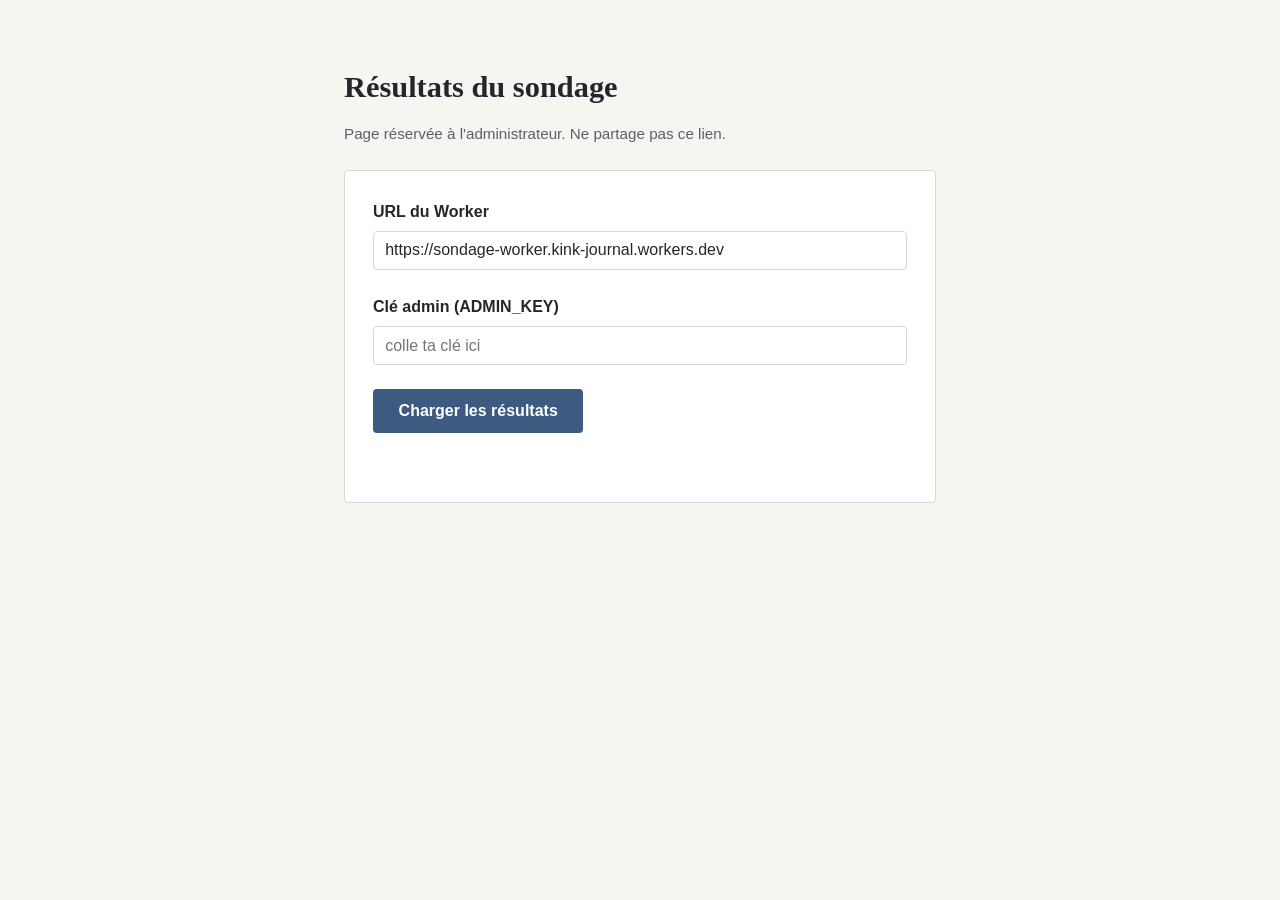
==== admin.html @ 7d80bc04 "Create admin.html" ====
<!DOCTYPE html>
<html lang="fr">
<head>
<meta charset="UTF-8">
<meta name="viewport" content="width=device-width, initial-scale=1.0">
<title>Résultats — admin</title>
<link rel="stylesheet" href="style.css">
</head>
<body>
<main>
  <h1>Résultats du sondage</h1>
  <p class="muted">Page réservée à l'administrateur. Ne partage pas ce lien.</p>

  <div class="card">
    <div class="field">
      <label for="worker">URL du Worker</label>
      <input type="text" id="worker" value="https://sondage-worker.kink-journal.workers.dev">
    </div>
    <div class="field">
      <label for="key">Clé admin (ADMIN_KEY)</label>
      <input type="text" id="key" placeholder="colle ta clé ici">
    </div>
    <button id="loadBtn">Charger les résultats</button>
    <p class="error-message" id="error"></p>
  </div>

  <p id="count" class="muted"></p>

  <div style="overflow-x:auto;">
    <table id="results" style="width:100%; border-collapse: collapse; font-size: 0.85rem;"></table>
  </div>
</main>

<script>
  const loadBtn = document.getElementById("loadBtn");
  const errorBox = document.getElementById("error");
  const countBox = document.getElementById("count");
  const table = document.getElementById("results");

  loadBtn.addEventListener("click", async () => {
    errorBox.textContent = "";
    table.innerHTML = "";
    countBox.textContent = "";

    const worker = document.getElementById("worker").value.trim().replace(/\/$/, "");
    const key = document.getElementById("key").value.trim();

    if (!worker || !key) {
      errorBox.textContent = "Renseigne l'URL du Worker et la clé admin.";
      return;
    }

    loadBtn.disabled = true;
    loadBtn.textContent = "Chargement…";

    try {
      const res = await fetch(worker + "/export", {
        headers: { "Authorization": "Bearer " + key }
      });

      if (res.status === 401) throw new Error("Clé admin incorrecte.");
      if (!res.ok) throw new Error("Erreur serveur (" + res.status + ")");

      const data = await res.json();

      if (!Array.isArray(data) || data.length === 0) {
        countBox.textContent = "Aucune réponse pour le moment.";
        return;
      }

      countBox.textContent = data.length + " réponse(s)";

      const columns = Object.keys(data[0]);
      const thead = document.createElement("tr");
      columns.forEach(col => {
        const th = document.createElement("th");
        th.textContent = col;
        th.style.cssText = "border:1px solid #d9d7d1; padding:6px 8px; background:#efedea; text-align:left; position:sticky; top:0;";
        thead.appendChild(th);
      });
      table.appendChild(thead);

      data.forEach(row => {
        const tr = document.createElement("tr");
        columns.forEach(col => {
          const td = document.createElement("td");
          td.textContent = row[col] === null || row[col] === undefined ? "" : row[col];
          td.style.cssText = "border:1px solid #d9d7d1; padding:6px 8px; white-space:nowrap;";
          tr.appendChild(td);
        });
        table.appendChild(tr);
      });
    } catch (err) {
      errorBox.textContent = err.message;
    } finally {
      loadBtn.disabled = false;
      loadBtn.textContent = "Charger les résultats";
    }
  });
</script>
</body>
</html>
---- style.css ----
:root {
  --bg: #f6f5f2;
  --ink: #24262b;
  --muted: #5b5f68;
  --line: #d9d7d1;
  --accent: #3d5a80;
  --accent-ink: #ffffff;
  --error: #a4292b;
  --radius: 4px;
}

* { box-sizing: border-box; }

html, body {
  margin: 0;
  padding: 0;
  background: var(--bg);
  color: var(--ink);
  font-family: -apple-system, "Segoe UI", Helvetica, Arial, sans-serif;
  line-height: 1.6;
}

h1, h2, h3 {
  font-family: Georgia, "Iowan Old Style", "Palatino Linotype", serif;
  font-weight: 600;
  line-height: 1.25;
  color: var(--ink);
}

main {
  max-width: 640px;
  margin: 0 auto;
  padding: 3rem 1.5rem 5rem;
}

h1 { font-size: 1.9rem; margin-bottom: 0.5rem; }
h2 { font-size: 1.25rem; margin-top: 2.5rem; }

p { color: var(--ink); }
.muted { color: var(--muted); font-size: 0.95rem; }

ul { padding-left: 1.2rem; }
li { margin-bottom: 0.4rem; }

.card {
  background: #fff;
  border: 1px solid var(--line);
  border-radius: var(--radius);
  padding: 1.75rem;
  margin-top: 1.5rem;
}

.field {
  margin-bottom: 1.5rem;
}

label {
  display: block;
  font-weight: 600;
  margin-bottom: 0.4rem;
}

.hint {
  display: block;
  font-weight: 400;
  color: var(--muted);
  font-size: 0.88rem;
  margin-top: 0.2rem;
}

input[type="number"],
input[type="text"],
select,
textarea {
  width: 100%;
  padding: 0.6rem 0.7rem;
  border: 1px solid var(--line);
  border-radius: var(--radius);
  background: #fff;
  color: var(--ink);
  font-size: 1rem;
  font-family: inherit;
}

input:focus, select:focus, textarea:focus, button:focus, input[type="checkbox"]:focus {
  outline: 2px solid var(--accent);
  outline-offset: 2px;
}

fieldset {
  border: 1px solid var(--line);
  border-radius: var(--radius);
  padding: 0.9rem 1rem;
  margin: 0;
}

legend {
  font-weight: 600;
  padding: 0 0.4rem;
}

.radio-row {
  display: flex;
  align-items: center;
  gap: 0.5rem;
  margin: 0.35rem 0;
  font-weight: 400;
}

.radio-row label {
  font-weight: 400;
  margin: 0;
  display: inline;
}

.checkbox-row {
  display: flex;
  align-items: flex-start;
  gap: 0.6rem;
  margin-bottom: 0.9rem;
}

.checkbox-row input { margin-top: 0.3rem; }
.checkbox-row label { font-weight: 400; margin: 0; }

button {
  background: var(--accent);
  color: var(--accent-ink);
  border: none;
  border-radius: var(--radius);
  padding: 0.8rem 1.6rem;
  font-size: 1rem;
  font-weight: 600;
  cursor: pointer;
}

button:disabled {
  background: #b9b9b9;
  cursor: not-allowed;
}

button:hover:not(:disabled) { background: #31496a; }

.error-message {
  color: var(--error);
  font-size: 0.9rem;
  margin-top: 0.6rem;
  min-height: 1.2em;
}

.footnote {
  margin-top: 2.5rem;
  font-size: 0.85rem;
  color: var(--muted);
  border-top: 1px solid var(--line);
  padding-top: 1rem;
}

.status-box {
  text-align: center;
  padding: 3rem 1.5rem;
}
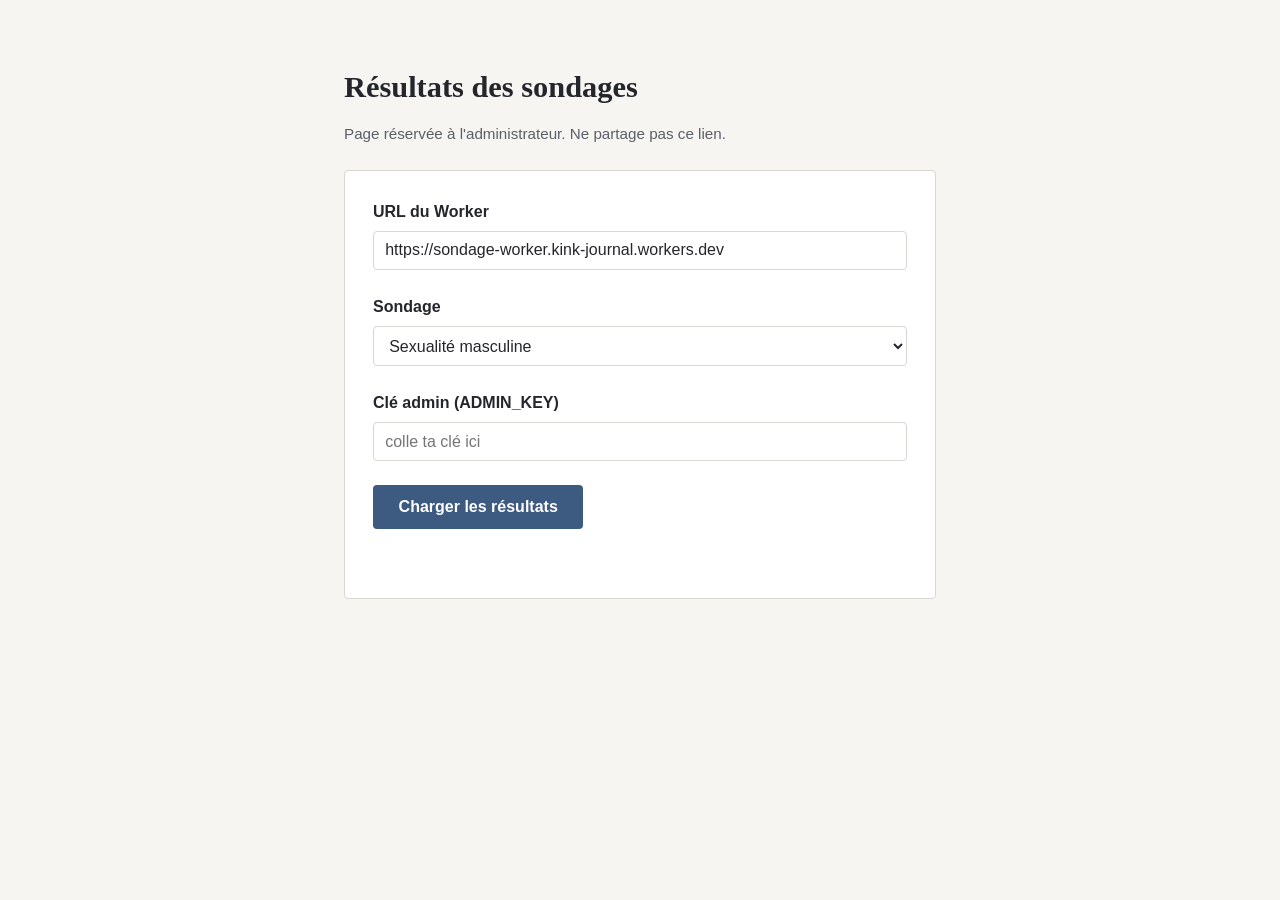
==== commit 255f3d8a: "Update admin.html" ====
--- a/admin.html
+++ b/admin.html
@@ -8,13 +8,20 @@
 </head>
 <body>
 <main>
-  <h1>Résultats du sondage</h1>
+  <h1>Résultats des sondages</h1>
   <p class="muted">Page réservée à l'administrateur. Ne partage pas ce lien.</p>
 
   <div class="card">
     <div class="field">
       <label for="worker">URL du Worker</label>
       <input type="text" id="worker" value="https://sondage-worker.kink-journal.workers.dev">
+    </div>
+    <div class="field">
+      <label for="survey">Sondage</label>
+      <select id="survey">
+        <option value="sexualite">Sexualité masculine</option>
+        <option value="bdsm">Cages & jouets</option>
+      </select>
     </div>
     <div class="field">
       <label for="key">Clé admin (ADMIN_KEY)</label>
@@ -24,10 +31,12 @@
     <p class="error-message" id="error"></p>
   </div>
 
-  <p id="count" class="muted"></p>
-
-  <div style="overflow-x:auto;">
-    <table id="results" style="width:100%; border-collapse: collapse; font-size: 0.85rem;"></table>
+  <div class="results-toolbar">
+    <span class="count" id="count"></span>
+  </div>
+
+  <div class="results-wrap">
+    <table class="results" id="results"></table>
   </div>
 </main>
 
@@ -36,6 +45,67 @@
   const errorBox = document.getElementById("error");
   const countBox = document.getElementById("count");
   const table = document.getElementById("results");
+  const surveySelect = document.getElementById("survey");
+
+  const ENUM_LABELS = {
+    "-1": "Pas de réponse",
+    "0": "Oui",
+    "1": "Non",
+  };
+  const ENUM_COLUMNS = new Set(["nude", "rase", "circ", "amour", "soumis", "dom", "NNN"]);
+
+  const COLUMN_LABELS = {
+    age: "Âge",
+    porno: "Porno /sem",
+    nb_mast: "Masturbation /sem",
+    nude: "A envoyé un nude",
+    rase: "Se rase",
+    circ: "Circoncis",
+    taille_repos: "Taille au repos (cm)",
+    taille: "Taille en érection (cm)",
+    amour: "A eu un rapport",
+    age_amour: "Âge première fois",
+    orient: "Orientation",
+    soumis: "Soumis",
+    dom: "Dominant",
+    NNN: "A fait NNN",
+    NNN_resultat: "Jours tenus NNN",
+    comm: "Commentaire",
+    submitted_at: "Envoyé le",
+    cage: "Cage de chasteté",
+    cage_duree: "Depuis quand",
+    frequence: "Fréquence de port",
+    record_jours: "Record (jours)",
+    avec_partenaire: "Configuration",
+    jouets: "Autres jouets",
+    decouverte: "Découverte via",
+    role: "Rôle",
+    ressenti: "Ressenti principal",
+  };
+
+  const BDSM_LABELS = {
+    cage: { "0": "Oui", "1": "Non", "2": "Intéressé" },
+    frequence: { occasionnel: "Occasionnel", regulier: "Régulier", quasi_permanent: "Quasi permanent" },
+    avec_partenaire: { "-1": "Pas de réponse", "0": "Seul", "1": "Partenaire a la clé", "2": "Autre" },
+    role: { soumis: "Soumis", dominant: "Dominant", switch: "Switch", non_reponse: "Pas de réponse" },
+  };
+
+  function formatValue(col, value) {
+    if (value === null || value === undefined || value === "") return "—";
+    if (ENUM_COLUMNS.has(col)) {
+      const label = ENUM_LABELS[String(value)];
+      if (label) return label;
+    }
+    if (BDSM_LABELS[col]) {
+      const label = BDSM_LABELS[col][String(value)];
+      if (label) return label;
+    }
+    if (col === "submitted_at") {
+      const d = new Date(value);
+      if (!isNaN(d)) return d.toLocaleString("fr-FR");
+    }
+    return value;
+  }
 
   loadBtn.addEventListener("click", async () => {
     errorBox.textContent = "";
@@ -44,6 +114,7 @@
 
     const worker = document.getElementById("worker").value.trim().replace(/\/$/, "");
     const key = document.getElementById("key").value.trim();
+    const survey = surveySelect.value;
 
     if (!worker || !key) {
       errorBox.textContent = "Renseigne l'URL du Worker et la clé admin.";
@@ -54,7 +125,7 @@
     loadBtn.textContent = "Chargement…";
 
     try {
-      const res = await fetch(worker + "/export", {
+      const res = await fetch(worker + "/export/" + survey, {
         headers: { "Authorization": "Bearer " + key }
       });
 
@@ -70,26 +141,42 @@
 
       countBox.textContent = data.length + " réponse(s)";
 
-      const columns = Object.keys(data[0]);
-      const thead = document.createElement("tr");
+      const columns = Object.keys(data[0]).filter(c => c !== "_id");
+
+      const thead = document.createElement("thead");
+      const theadRow = document.createElement("tr");
       columns.forEach(col => {
         const th = document.createElement("th");
-        th.textContent = col;
-        th.style.cssText = "border:1px solid #d9d7d1; padding:6px 8px; background:#efedea; text-align:left; position:sticky; top:0;";
-        thead.appendChild(th);
-      });
+        th.textContent = COLUMN_LABELS[col] || col;
+        theadRow.appendChild(th);
+      });
+      const thAction = document.createElement("th");
+      theadRow.appendChild(thAction);
+      thead.appendChild(theadRow);
       table.appendChild(thead);
 
+      const tbody = document.createElement("tbody");
       data.forEach(row => {
         const tr = document.createElement("tr");
+        tr.dataset.id = row._id;
         columns.forEach(col => {
           const td = document.createElement("td");
-          td.textContent = row[col] === null || row[col] === undefined ? "" : row[col];
-          td.style.cssText = "border:1px solid #d9d7d1; padding:6px 8px; white-space:nowrap;";
+          td.textContent = formatValue(col, row[col]);
           tr.appendChild(td);
         });
-        table.appendChild(tr);
-      });
+
+        const tdAction = document.createElement("td");
+        tdAction.className = "actions";
+        const delBtn = document.createElement("button");
+        delBtn.textContent = "Supprimer";
+        delBtn.className = "btn-delete";
+        delBtn.addEventListener("click", () => deleteResponse(survey, row._id, tr));
+        tdAction.appendChild(delBtn);
+        tr.appendChild(tdAction);
+
+        tbody.appendChild(tr);
+      });
+      table.appendChild(tbody);
     } catch (err) {
       errorBox.textContent = err.message;
     } finally {
@@ -97,6 +184,29 @@
       loadBtn.textContent = "Charger les résultats";
     }
   });
+
+  async function deleteResponse(survey, id, rowEl) {
+    if (!confirm("Supprimer définitivement cette réponse ?")) return;
+
+    const worker = document.getElementById("worker").value.trim().replace(/\/$/, "");
+    const key = document.getElementById("key").value.trim();
+
+    try {
+      const res = await fetch(worker + "/response/" + survey + "/" + id, {
+        method: "DELETE",
+        headers: { "Authorization": "Bearer " + key }
+      });
+      if (!res.ok) {
+        const data = await res.json().catch(() => ({}));
+        throw new Error(data.error || "Échec de la suppression");
+      }
+      rowEl.remove();
+      const remaining = table.querySelectorAll("tbody tr").length;
+      countBox.textContent = remaining + " réponse(s)";
+    } catch (err) {
+      alert(err.message);
+    }
+  }
 </script>
 </body>
 </html>
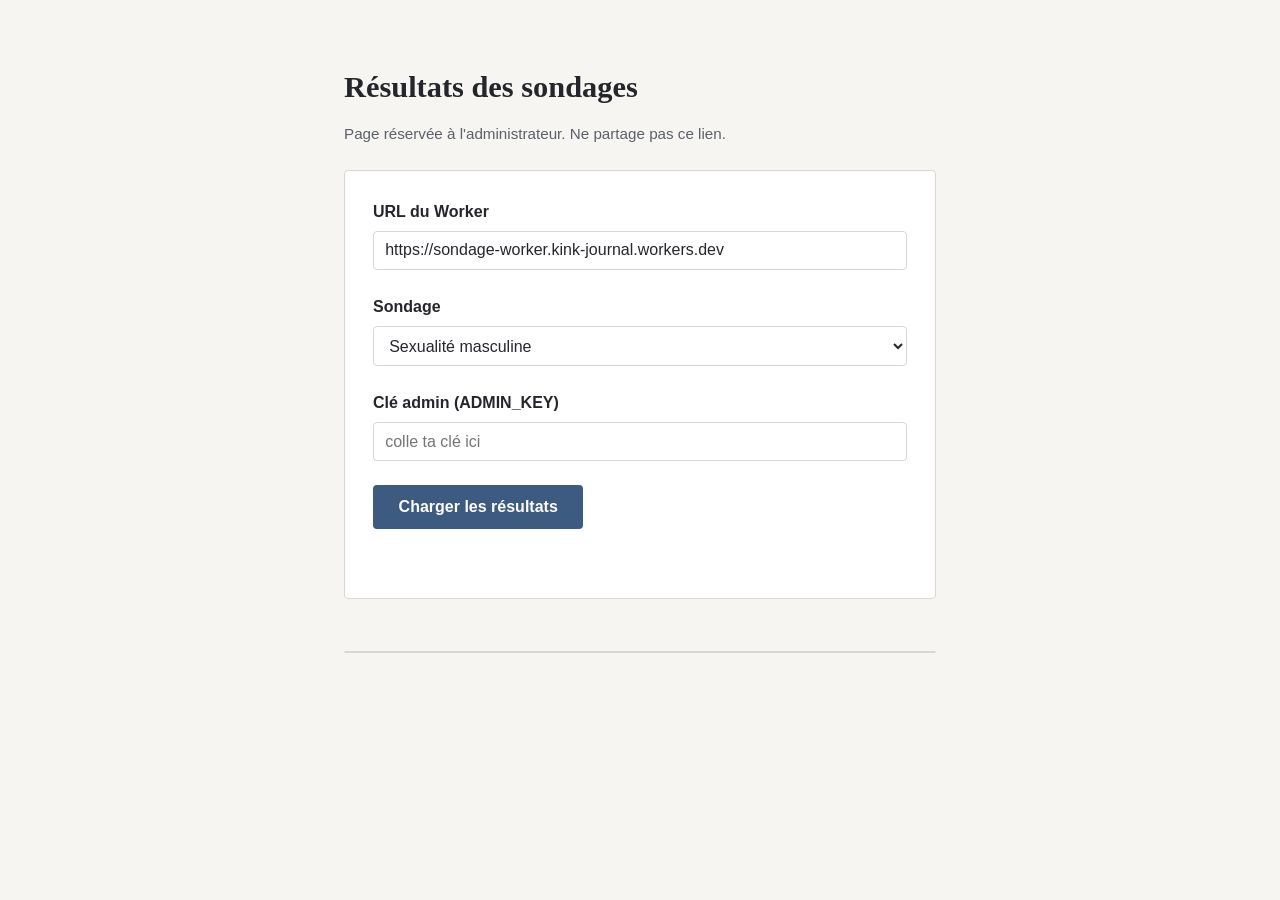
==== commit fbc12a79: "Update admin.html" ====
--- a/admin.html
+++ b/admin.html
@@ -84,9 +84,9 @@
   };
 
   const BDSM_LABELS = {
-    cage: { "0": "Oui", "1": "Non", "2": "Intéressé" },
+    cage: { "0": "Oui", "1": "Non", "2": "Intéressé", "3": "Pas intéressé" },
     frequence: { occasionnel: "Occasionnel", regulier: "Régulier", quasi_permanent: "Quasi permanent" },
-    avec_partenaire: { "-1": "Pas de réponse", "0": "Seul", "1": "Partenaire a la clé", "2": "Autre" },
+    avec_partenaire: { "-1": "Pas de réponse", "0": "Seul", "1": "Partenaire a la clé", "2": "Autre", "3": "Dom à distance" },
     role: { soumis: "Soumis", dominant: "Dominant", switch: "Switch", non_reponse: "Pas de réponse" },
   };
 
--- a/style.css
+++ b/style.css
@@ -160,3 +160,79 @@
   text-align: center;
   padding: 3rem 1.5rem;
 }
+
+/* Tableau de résultats (page admin) */
+.results-wrap {
+  overflow-x: auto;
+  margin-top: 1.5rem;
+  border: 1px solid var(--line);
+  border-radius: var(--radius);
+  background: #fff;
+}
+
+table.results {
+  width: 100%;
+  border-collapse: collapse;
+  font-size: 0.88rem;
+  white-space: nowrap;
+}
+
+table.results thead th {
+  position: sticky;
+  top: 0;
+  background: #2c2f36;
+  color: #fff;
+  text-align: left;
+  padding: 0.7rem 1rem;
+  font-weight: 600;
+  font-size: 0.82rem;
+  letter-spacing: 0.02em;
+  text-transform: uppercase;
+  border-bottom: 2px solid #1c1e23;
+}
+
+table.results tbody td {
+  padding: 0.6rem 1rem;
+  border-bottom: 1px solid var(--line);
+  color: var(--ink);
+}
+
+table.results tbody tr:nth-child(even) {
+  background: #f6f5f2;
+}
+
+table.results tbody tr:hover {
+  background: #ecf1f6;
+}
+
+table.results td.actions {
+  text-align: right;
+}
+
+.btn-delete {
+  background: transparent;
+  color: var(--error);
+  border: 1px solid var(--error);
+  padding: 0.3rem 0.75rem;
+  font-size: 0.78rem;
+  font-weight: 600;
+  border-radius: var(--radius);
+}
+
+.btn-delete:hover {
+  background: var(--error);
+  color: #fff;
+}
+
+.results-toolbar {
+  display: flex;
+  align-items: baseline;
+  justify-content: space-between;
+  margin-top: 1.75rem;
+  margin-bottom: 0.25rem;
+}
+
+.results-toolbar .count {
+  font-weight: 600;
+  color: var(--ink);
+}
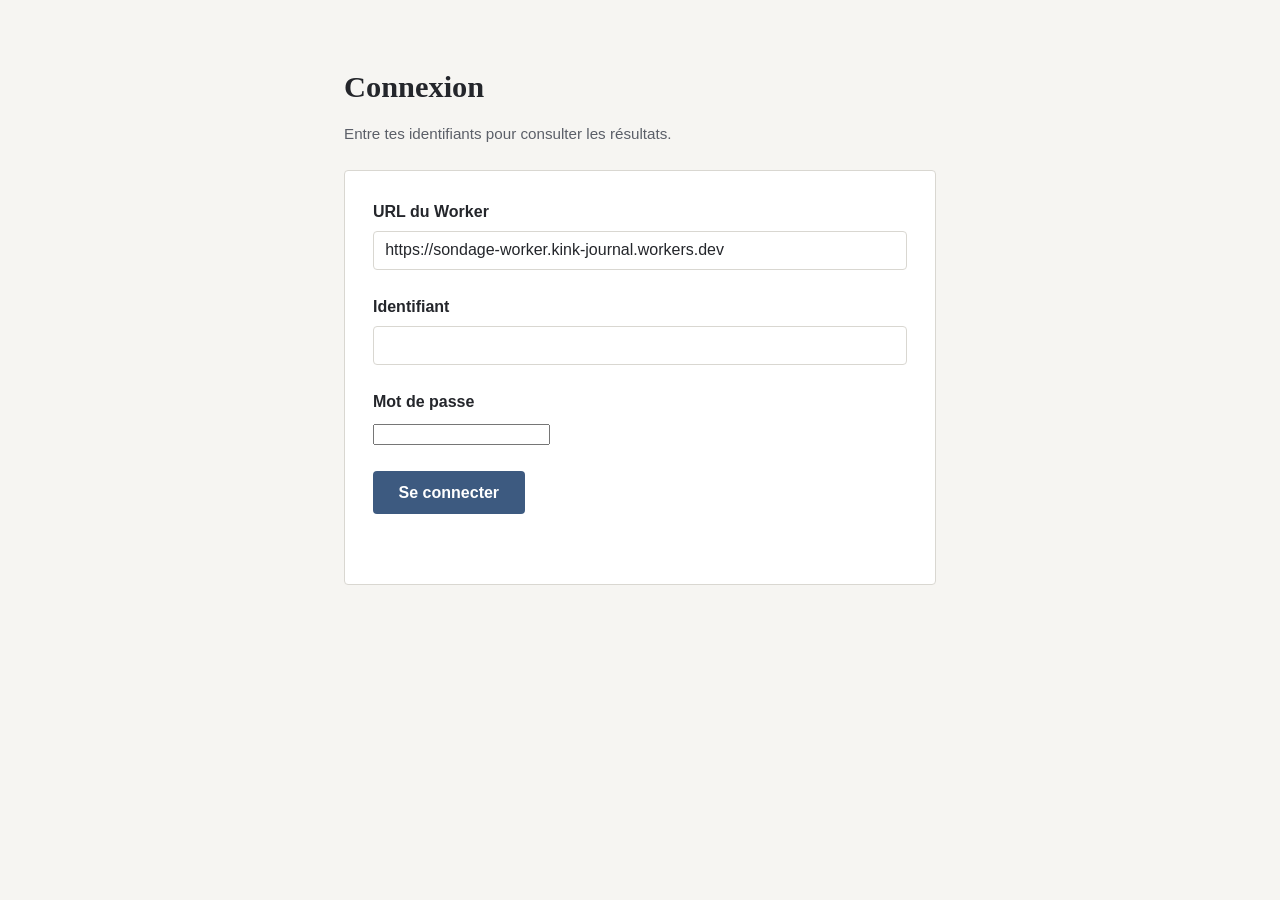
==== commit d9e10bb8: "Update admin.html" ====
--- a/admin.html
+++ b/admin.html
@@ -8,79 +8,157 @@
 </head>
 <body>
 <main>
-  <h1>Résultats des sondages</h1>
-  <p class="muted">Page réservée à l'administrateur. Ne partage pas ce lien.</p>
-
-  <div class="card">
-    <div class="field">
-      <label for="worker">URL du Worker</label>
-      <input type="text" id="worker" value="https://sondage-worker.kink-journal.workers.dev">
-    </div>
-    <div class="field">
-      <label for="survey">Sondage</label>
-      <select id="survey">
-        <option value="sexualite">Sexualité masculine</option>
-        <option value="bdsm">Cages & jouets</option>
-      </select>
-    </div>
-    <div class="field">
-      <label for="key">Clé admin (ADMIN_KEY)</label>
-      <input type="text" id="key" placeholder="colle ta clé ici">
-    </div>
-    <button id="loadBtn">Charger les résultats</button>
-    <p class="error-message" id="error"></p>
+
+  <!-- Écran de connexion -->
+  <div id="login-view" class="login-screen">
+    <h1>Connexion</h1>
+    <p class="muted">Entre tes identifiants pour consulter les résultats.</p>
+    <div class="card" style="text-align:left;">
+      <div class="field">
+        <label for="worker">URL du Worker</label>
+        <input type="text" id="worker" value="https://sondage-worker.kink-journal.workers.dev">
+      </div>
+      <div class="field">
+        <label for="username">Identifiant</label>
+        <input type="text" id="username" autocomplete="username">
+      </div>
+      <div class="field">
+        <label for="password">Mot de passe</label>
+        <input type="password" id="password" autocomplete="current-password">
+      </div>
+      <button id="loginBtn">Se connecter</button>
+      <p class="error-message" id="login-error"></p>
+    </div>
   </div>
 
-  <div class="results-toolbar">
-    <span class="count" id="count"></span>
+  <!-- Tableau de bord (visible une fois connecté) -->
+  <div id="dashboard-view" style="display:none;">
+    <div class="topbar">
+      <h1>Résultats des sondages <span id="role-badge"></span></h1>
+      <button class="link-button" id="logoutBtn">Se déconnecter</button>
+    </div>
+    <p class="muted">Ne partage pas ce lien ni ta clé.</p>
+
+    <div class="card">
+      <div class="field">
+        <label for="survey">Sondage</label>
+        <select id="survey">
+          <option value="sexualite">Sexualité masculine</option>
+          <option value="bdsm">Cages & jouets</option>
+        </select>
+      </div>
+      <button id="loadBtn">Charger les résultats</button>
+      <p class="error-message" id="error"></p>
+    </div>
+
+    <div class="results-toolbar">
+      <span class="count" id="count"></span>
+    </div>
+
+    <div class="results-wrap">
+      <table class="results" id="results"></table>
+    </div>
   </div>
 
-  <div class="results-wrap">
-    <table class="results" id="results"></table>
-  </div>
 </main>
 
 <script>
+  const loginView = document.getElementById("login-view");
+  const dashboardView = document.getElementById("dashboard-view");
+  const loginBtn = document.getElementById("loginBtn");
+  const loginError = document.getElementById("login-error");
+  const roleBadge = document.getElementById("role-badge");
+  const logoutBtn = document.getElementById("logoutBtn");
+
   const loadBtn = document.getElementById("loadBtn");
   const errorBox = document.getElementById("error");
   const countBox = document.getElementById("count");
   const table = document.getElementById("results");
   const surveySelect = document.getElementById("survey");
 
-  const ENUM_LABELS = {
-    "-1": "Pas de réponse",
-    "0": "Oui",
-    "1": "Non",
-  };
+  // --- Session (mémorisée le temps de l'onglet, pas au-delà) ---
+  function getSession() {
+    try {
+      const raw = sessionStorage.getItem("sondage_session");
+      return raw ? JSON.parse(raw) : null;
+    } catch { return null; }
+  }
+  function setSession(session) {
+    sessionStorage.setItem("sondage_session", JSON.stringify(session));
+  }
+  function clearSession() {
+    sessionStorage.removeItem("sondage_session");
+  }
+
+  function showDashboard(session) {
+    loginView.style.display = "none";
+    dashboardView.style.display = "block";
+    roleBadge.textContent = session.role === "admin" ? "Admin" : "Lecture seule";
+    roleBadge.className = "badge " + (session.role === "admin" ? "badge-admin" : "badge-viewer");
+  }
+
+  loginBtn.addEventListener("click", async () => {
+    loginError.textContent = "";
+    const worker = document.getElementById("worker").value.trim().replace(/\/$/, "");
+    const username = document.getElementById("username").value.trim();
+    const password = document.getElementById("password").value;
+
+    if (!worker || !username || !password) {
+      loginError.textContent = "Renseigne l'URL du Worker, l'identifiant et le mot de passe.";
+      return;
+    }
+
+    loginBtn.disabled = true;
+    loginBtn.textContent = "Connexion…";
+
+    try {
+      const res = await fetch(worker + "/login", {
+        method: "POST",
+        headers: { "Content-Type": "application/json" },
+        body: JSON.stringify({ username, password })
+      });
+      const data = await res.json();
+      if (!res.ok) throw new Error(data.error || "Connexion refusée.");
+
+      const session = { worker, token: data.token, role: data.role };
+      setSession(session);
+      showDashboard(session);
+    } catch (err) {
+      loginError.textContent = err.message;
+    } finally {
+      loginBtn.disabled = false;
+      loginBtn.textContent = "Se connecter";
+    }
+  });
+
+  logoutBtn.addEventListener("click", () => {
+    clearSession();
+    dashboardView.style.display = "none";
+    loginView.style.display = "block";
+    document.getElementById("username").value = "";
+    document.getElementById("password").value = "";
+    table.innerHTML = "";
+    countBox.textContent = "";
+  });
+
+  // Reprise de session si déjà connecté dans cet onglet
+  const existing = getSession();
+  if (existing) showDashboard(existing);
+
+  // --- Libellés d'affichage ---
+  const ENUM_LABELS = { "-1": "Pas de réponse", "0": "Oui", "1": "Non" };
   const ENUM_COLUMNS = new Set(["nude", "rase", "circ", "amour", "soumis", "dom", "NNN"]);
 
   const COLUMN_LABELS = {
-    age: "Âge",
-    porno: "Porno /sem",
-    nb_mast: "Masturbation /sem",
-    nude: "A envoyé un nude",
-    rase: "Se rase",
-    circ: "Circoncis",
-    taille_repos: "Taille au repos (cm)",
-    taille: "Taille en érection (cm)",
-    amour: "A eu un rapport",
-    age_amour: "Âge première fois",
-    orient: "Orientation",
-    soumis: "Soumis",
-    dom: "Dominant",
-    NNN: "A fait NNN",
-    NNN_resultat: "Jours tenus NNN",
-    comm: "Commentaire",
-    submitted_at: "Envoyé le",
-    cage: "Cage de chasteté",
-    cage_duree: "Depuis quand",
-    frequence: "Fréquence de port",
-    record_jours: "Record (jours)",
-    avec_partenaire: "Configuration",
-    jouets: "Autres jouets",
-    decouverte: "Découverte via",
-    role: "Rôle",
-    ressenti: "Ressenti principal",
+    age: "Âge", porno: "Porno /sem", nb_mast: "Masturbation /sem",
+    nude: "A envoyé un nude", rase: "Se rase", circ: "Circoncis",
+    taille_repos: "Taille au repos (cm)", taille: "Taille en érection (cm)",
+    amour: "A eu un rapport", age_amour: "Âge première fois", orient: "Orientation",
+    soumis: "Soumis", dom: "Dominant", NNN: "A fait NNN", NNN_resultat: "Jours tenus NNN",
+    comm: "Commentaire", submitted_at: "Envoyé le",
+    cage: "Cage de chasteté", cage_duree: "Depuis quand", frequence: "Fréquence de port",
+    record_jours: "Record (jours)", avec_partenaire: "Configuration", jouets: "Autres jouets",
+    decouverte: "Découverte via", role: "Rôle", ressenti: "Ressenti principal",
   };
 
   const BDSM_LABELS = {
@@ -108,28 +186,30 @@
   }
 
   loadBtn.addEventListener("click", async () => {
+    const session = getSession();
+    if (!session) return;
+
     errorBox.textContent = "";
     table.innerHTML = "";
     countBox.textContent = "";
 
-    const worker = document.getElementById("worker").value.trim().replace(/\/$/, "");
-    const key = document.getElementById("key").value.trim();
     const survey = surveySelect.value;
-
-    if (!worker || !key) {
-      errorBox.textContent = "Renseigne l'URL du Worker et la clé admin.";
-      return;
-    }
-
     loadBtn.disabled = true;
     loadBtn.textContent = "Chargement…";
 
     try {
-      const res = await fetch(worker + "/export/" + survey, {
-        headers: { "Authorization": "Bearer " + key }
-      });
-
-      if (res.status === 401) throw new Error("Clé admin incorrecte.");
+      const res = await fetch(session.worker + "/export/" + survey, {
+        headers: { "Authorization": "Bearer " + session.token }
+      });
+
+      if (res.status === 401) {
+        clearSession();
+        errorBox.textContent = "";
+        dashboardView.style.display = "none";
+        loginView.style.display = "block";
+        loginError.textContent = "Session expirée, reconnecte-toi.";
+        return;
+      }
       if (!res.ok) throw new Error("Erreur serveur (" + res.status + ")");
 
       const data = await res.json();
@@ -150,8 +230,7 @@
         th.textContent = COLUMN_LABELS[col] || col;
         theadRow.appendChild(th);
       });
-      const thAction = document.createElement("th");
-      theadRow.appendChild(thAction);
+      if (session.role === "admin") theadRow.appendChild(document.createElement("th"));
       thead.appendChild(theadRow);
       table.appendChild(thead);
 
@@ -165,14 +244,16 @@
           tr.appendChild(td);
         });
 
-        const tdAction = document.createElement("td");
-        tdAction.className = "actions";
-        const delBtn = document.createElement("button");
-        delBtn.textContent = "Supprimer";
-        delBtn.className = "btn-delete";
-        delBtn.addEventListener("click", () => deleteResponse(survey, row._id, tr));
-        tdAction.appendChild(delBtn);
-        tr.appendChild(tdAction);
+        if (session.role === "admin") {
+          const tdAction = document.createElement("td");
+          tdAction.className = "actions";
+          const delBtn = document.createElement("button");
+          delBtn.textContent = "Supprimer";
+          delBtn.className = "btn-delete";
+          delBtn.addEventListener("click", () => deleteResponse(survey, row._id, tr));
+          tdAction.appendChild(delBtn);
+          tr.appendChild(tdAction);
+        }
 
         tbody.appendChild(tr);
       });
@@ -186,15 +267,14 @@
   });
 
   async function deleteResponse(survey, id, rowEl) {
+    const session = getSession();
+    if (!session || session.role !== "admin") return;
     if (!confirm("Supprimer définitivement cette réponse ?")) return;
 
-    const worker = document.getElementById("worker").value.trim().replace(/\/$/, "");
-    const key = document.getElementById("key").value.trim();
-
-    try {
-      const res = await fetch(worker + "/response/" + survey + "/" + id, {
+    try {
+      const res = await fetch(session.worker + "/response/" + survey + "/" + id, {
         method: "DELETE",
-        headers: { "Authorization": "Bearer " + key }
+        headers: { "Authorization": "Bearer " + session.token }
       });
       if (!res.ok) {
         const data = await res.json().catch(() => ({}));
